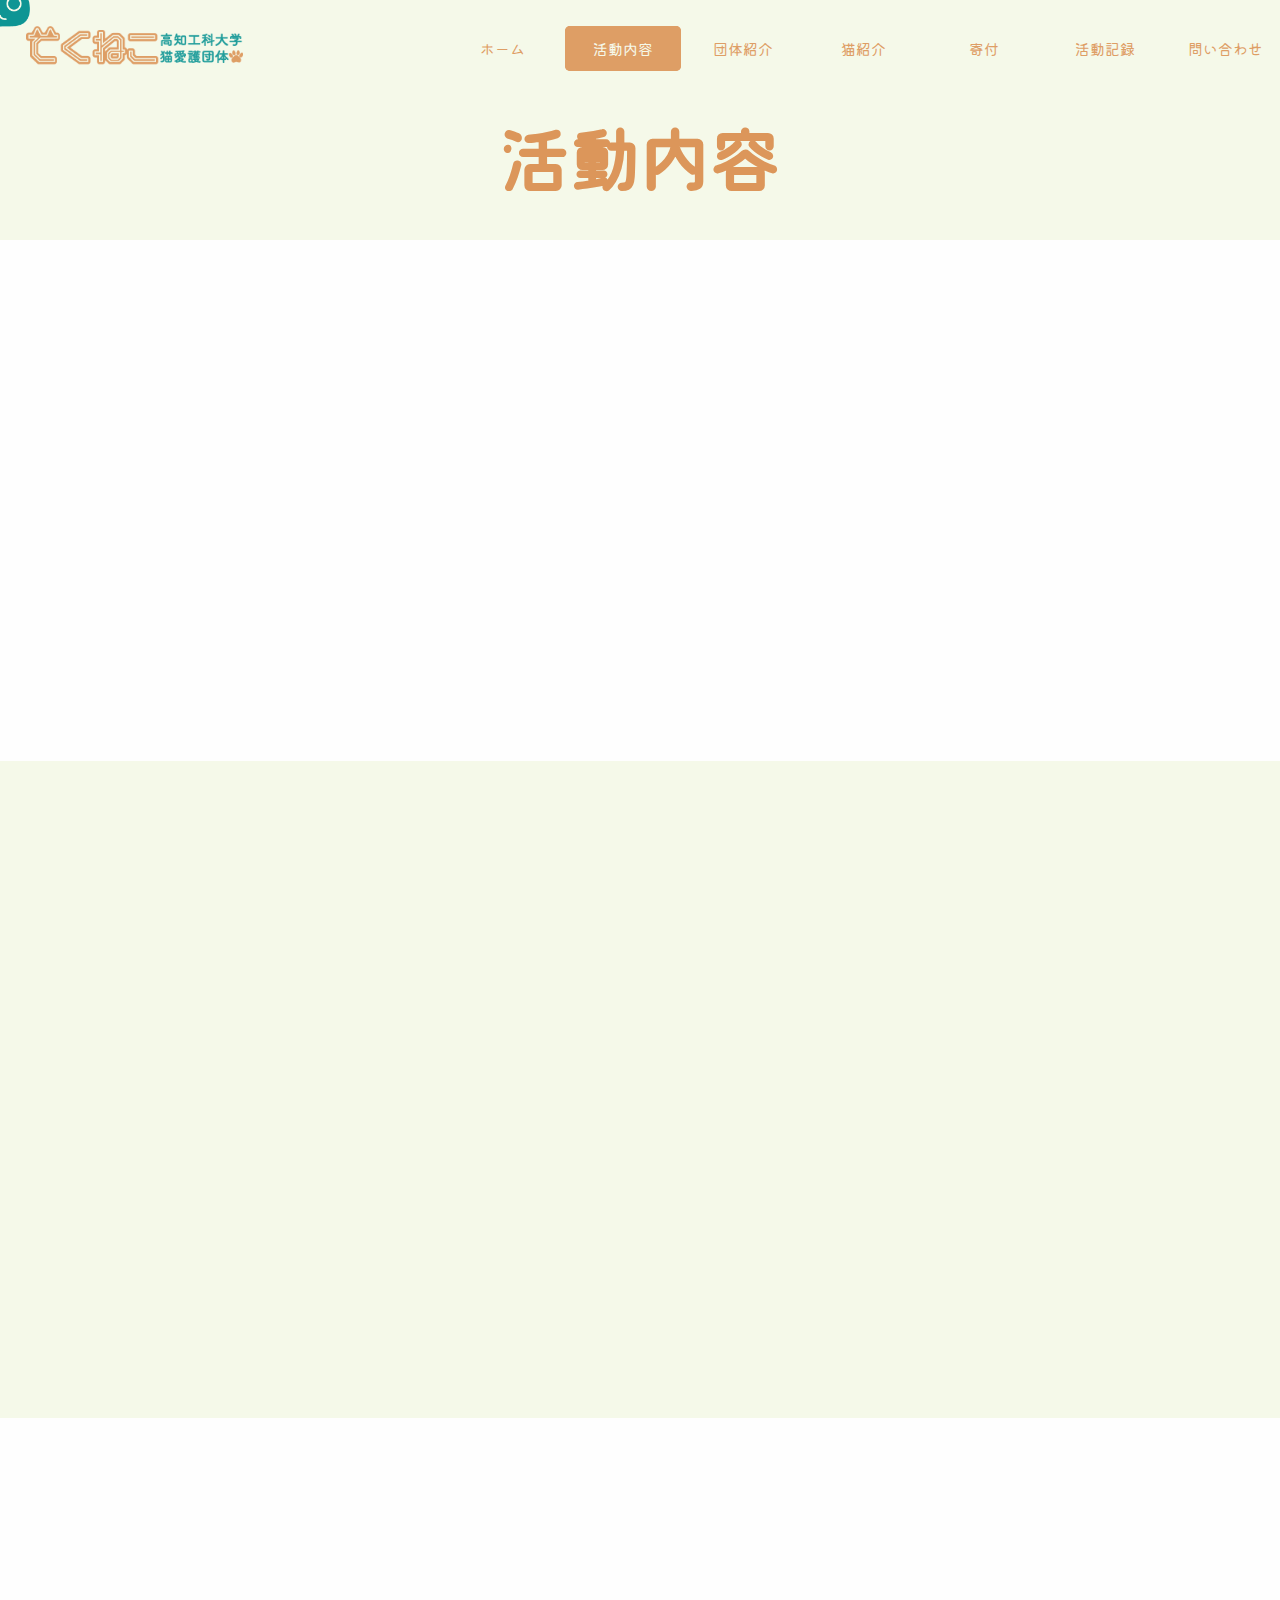
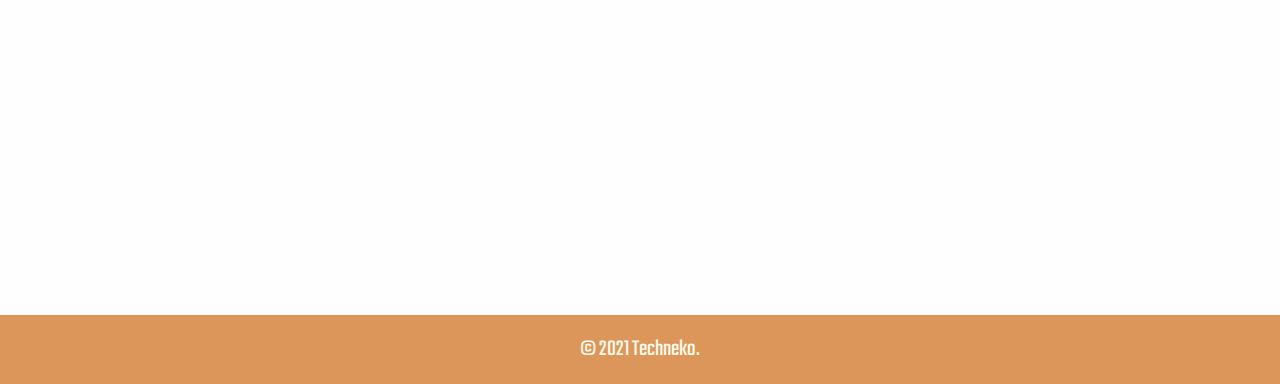
==== activity.html @ 98d7b62d "ver.1" ====
<!DOCTYPE html>
<html lang="ja">

<head>
    <meta charset="UTF-8">
    <link rel="stylesheet" href="style.css">
    <title>活動内容</title>
    <link rel="shortcut icon" href="favicon.ico" type="favicon.ico">
    <link rel="preconnect" href="https://fonts.gstatic.com">
    <link href="https://fonts.googleapis.com/css2?family=Kiwi+Maru:wght@300;400;500&family=Teko:wght@600&display=swap" rel="stylesheet">
    <meta name="viewport" content="width=device-width, initial-scale=1.0, maximum-scale=1.0, minimum-scale=1.0">

</head>

<body>
    <script src="https://code.jquery.com/jquery-3.6.0.min.js"
        integrity="sha256-/xUj+3OJU5yExlq6GSYGSHk7tPXikynS7ogEvDej/m4=" crossorigin="anonymous"></script>
    <script src="techneko.js"></script>
    <main>
        <h1>活動内容</h1>
        <section class="col">
            <div class="text fadeUpTrigger">
                <h2 class="title">パトロール</h1>
                    <p class="fadeUpTrigger">
                        パトロールでは地域猫の体調管理と餌やり、糞尿等の掃除をしています。衛生面と健康面、外観に配慮しながら行なっています。<br>
                        そこから外れた餌やりをしている人には注意・指導をします。
                    </p>
            </div>
            <img src="pato.png" alt="pato" class="pato fadeInTrigger">

        </section>
        <section class="col beige">
            <div class="text fadeUpTrigger">
                <h1 class="title">TNR</h1>
                <p class="fadeUpTrigger">
                    TNRは<strong>Trap(捕まえる)、Newter(去勢・不妊手術をする)、Return(元にいた場所に返す)</strong>の略称で、手術をした猫は元にいた場所で責任を持ってお世話をします。<br>
                    反対意見もありますが、猫が沢山産まれて死んでしまうよりも、無闇に増やさずに今いる猫たちの安全を守ることを選び、それを人間と猫の妥協点と私たちは考えています。しかし、このことについて答えは出ていません。様々な意見を受け入れて、解決法を考え続けています。
                </p>
            </div>
            <img src="TNR.png" alt="TNR" class="tnr fadeInTrigger">
        </section>
        <section class="col">
            <div class="text fadeUpTrigger">
                <h1 class="title">小中学校での講話</h1>
                <p class="kouwa fadeUpTrigger">
                    高知工科大学に近接する片地小学校など地域の学校で、子供達が猫との正しい接し方について考える機会を作るような話をしています。
                    このような活動を通して、未来の高知の猫問題が解決に向かうと考えています。
                </p>
            </div>
            <img src="talk.png" alt="talk" class="talk fadeInTrigger">
        </section>
    </main>
    <nav>
        <div class="titleimage">
            <!-- <img src="logo.png" alt="logo" class="logo"> -->
            <img src="techneko_text2.png" alt="title" class="techneko">

        </div>
        <ul class="p-container">
            <li><a href="index.html"><span>ホーム</span></a></li>
            <li><a href="activity.html" class="current"><span>活動内容</span></a></li>
            <li><a href="group.html"><span>団体紹介</span></a></li>
            <li><a href="cat.html"><span>猫紹介</span></a></li>
            <li><a href="donation.html"><span>寄付</span></a></li>
            <li><a href="https://pando.life/standbycats"><span>活動記録</span></a></li>
            <li><a href="contact.html"><span>問い合わせ</span></a></li>
        </ul>

        <div class="snav">
            <ul class="s-container">
                <li><a href="index.html"><span>ホーム</span></a></li>
                <li><a href="activity.html"><span>活動内容</span></a></li>
                <li><a href="group.html"><span>団体紹介</span></a></li>
                <li><a href="cat.html"><span>猫紹介</span></a></li>
                <li><a href="donation.html"><span>寄付</span></a></li>
                <li><a href="https://pando.life/standbycats"><span>活動記録</span></a></li>
                <li><a href="contact.html"><span>問い合わせ</span></a></li>
                <li class="close"><span>閉じる</span></li>
            </ul>
        </div>
        <div id="hamburger">
            <span></span>
        </div>
    </nav>
    <footer>
        <p>
            © 2021 Techneko.
        </p>
    </footer>
</body>

</html>
---- style.css ----
* {
    margin: 0;
    padding: 0;
}

#stalker {
    pointer-events: none;
    position: fixed;
    top: -26px;
    /*座標調節（カーソル位置と円の中心を合わせる)*/
    left: -30px;
    /*座標調節（カーソル位置と円の中心を合わせる）*/
    width: 60px;
    /*マウスストーカーの直径*/
    height: 53px;
    /*マウスストーカーの直径*/
    background: url(greencat.png);
    background-size: 100%;
    transform: translate(0, 0);
    transition: transform 0.2s, top, 0.5s, left 0.5s, width .5s, height .5s, background-color .5s;
    /*ちょっと遅れてついてくるように*/
    transition-timing-function: ease-out;
    z-index: 999;
}

body {
    background: #F5F9E9;
    margin: 0;
    padding: 0;
    position: relative;
    overflow-x: hidden;
    font-family: 'Kiwi Maru', serif;
}

nav.titleimage {
    float: left;
    overflow: hidden;
}

img {
    width: 100%;
    height: auto;
}

img.logo {
    display: flex;
    width: 20%;
    margin-top: 30px;
    margin-left: 30px;
    max-width: 100px;
}

img.techneko {
    display: flex;
    width: 17vw;
    max-width: 400px;
}

.p-container {
    margin-left: auto;
    margin-right: 20px;
    width: auto;
}

nav {
    position: fixed;
    display: flex;
    top: 0;
    left: 0;
    width: 100%;
    min-height: 5%;
    padding: 20px 10px 10px 20px;
    overflow: hidden;
    background: #F5F9E9;
    opacity: 0.92;
    margin: 0px;
    text-align: center;
}

nav li {
    list-style-type: none;
    display: inline;
    padding: 0 10px;
    flex-wrap: nowrap;
    float: left;
}

.p-container a {
    height: 20px;
    width: 6.6vw;
    position: relative;
    display: table-cell;
    padding: 8px 16px;
    border-radius: 5px;
    color: #DC965A;
    background: #DC965A;
    text-decoration: none;
    font-size: 1.15vw;
    font-weight: medium;
    line-height: 2.0em;
    -webkit-transition: .8s;
    transition: .8s;
}

.p-container a.current {
    color: #F5F9E9;
}

.p-container a span {
    position: relative;
    z-index: 1;
}

.p-container a::before, .p-container a::after {
    content: "";
    position: absolute;
    top: 0;
    display: block;
    width: 51%;
    height: 100%;
    -webkit-transition: .2s;
    transition: .2s;
    background-color: #F5F9E9;
}

.p-container a.current::before, .p-container a.current::after {
    background-color: #DC965A;
    border-radius: 5px;
}

.p-container a::before {
    left: 0;
}

.p-container a::after {
    right: 0;
}

.p-container a:hover::before, .p-container a:hover::after {
    width: 0;
    background: #F5F9E9;
    border-radius: 5px;
}

.p-container a.current:hover::before, .p-container a.current:hover::after {
    background: #F5F9E9;
}

.p-container a:hover {
    color: #F5F9E9;
    border-radius: 5px;
}

main {
    overflow: hidden;
    background: #F5F9E9;
    position: relative;
    margin: 0px;
    color: #493B2A;
    display: flex;
    flex-direction: column;
    min-height: 72vh;
}

main.prepare {
    min-height: 67vh;
    margin: 160px 160px 0px;
    padding-bottom: 0;
}


/*横向き*/

/* @media screen and (orientation:landscape){
    main{
        padding-bottom: 0px;
    }  
  } */

/* その場で */

.fadeUp {
    animation-name: fadeUpAnime;
    animation-duration: 2.5s;
    animation-fill-mode: forwards;
    opacity: 0;
}

@keyframes fadeUpAnime {
    from {
        opacity: 0;
        transform: translateY(100px);
    }
    to {
        opacity: 1;
        transform: translateY(0);
    }
}

.fadeUpTrigger {
    opacity: 0;
}

.fadeRight {
    animation-name: fadeRightAnime;
    animation-duration: 2.5s;
    animation-fill-mode: forwards;
    opacity: 0;
}

@keyframes fadeRightAnime {
    from {
        opacity: 0;
        transform: translateX(100px);
    }
    to {
        opacity: 1;
        transform: translateX(0);
    }
}

.fadeRightTrigger {
    opacity: 0;
}

/* その場で */

.fadeIn {
    animation-name: fadeInAnime;
    animation-duration: 2.5s;
    animation-fill-mode: forwards;
    opacity: 0;
}

@keyframes fadeInAnime {
    from {
        opacity: 0;
    }
    to {
        opacity: 1;
    }
}

.fadeInTrigger {
    opacity: 0;
}

/* ぼかしから出現 */

.blur {
    animation-name: blurAnime;
    animation-duration: 2s;
    animation-fill-mode: forwards;
}

@keyframes blurAnime {
    from {
        filter: blur(10px);
        transform: scale(1.02);
        opacity: 0;
    }
    to {
        filter: blur(0);
        transform: scale(1);
        opacity: 1;
    }
}

/* スクロールをしたら出現する要素にはじめに透過0を指定　*/

.blurTrigger {
    opacity: 0;
}

.col-9 {
    position: relative;
    clear: both;
    margin: 12vmin 130px 0vw;
}

.col-9 h1 {
    display: flex;
    position: absolute;
    width: 35vw;
    height: 6vw;
    color: #FEFEFE;
    font-size: 7vw;
    margin: 15vw auto 6vw 42vw;
    padding: 1.2vw;
}

.col-9 h1 p {
    font-size: 3vw;
    margin-bottom: 1.2vw;
    margin-top: auto;
}

.col-6 {
    background: #FEFEFE;
    height: 38vw;
    text-align: center;
    padding-top: 1vw;
}

.col-6 img {
    width: 18vw;
}

.col-6 h1.title {
    line-height: 1;
    font-family: 'Teko', sans-serif;
    color: #DC965A;
    font-weight: bold;
    margin-bottom: 10px;
    margin-top: 5vw;
}

.col-6 p {
    color: #493B2A;
    font-size: 2vw;
    width: 50vw;
    overflow-wrap: break-word;
    margin: 25px auto 5.5vw;
}

.col-5 {
    margin: 3vw 0px 0px;
    background: #F5F9E9;
    min-height: 50vw;
    text-align: center;
}

.col-5 .title {
    display: inline-block;
    top: -26px;
    left: 10px;
    padding: 0 9px;
    line-height: 1;
    font-size: 4vw;
    color: #DC965A;
    font-weight: bold;
}

.col-5 p {
    margin: auto;
    color: #493B2A;
    font-size: 2vw;
    margin-bottom: 5px;
}

.info {
    display: flex;
    margin: 0px 16vw;
}

dl {
    overflow: auto;
    width: 47%;
    height: 47vh;
    margin: 50px 0px;
    margin-right: 1vw;
    padding: 10px 0px 10px 20px;
    background-color: #FEFEFE;
    border-radius: 10px;
    font-size: 1.3vw;
}

dd a {
    color: #0E9594;
}

.col-3 {
    margin-top: 20px;
    display: flex;
}

.sidebar {
    margin-top: 50px;
    margin-left: 1vw;
    width: 48.5%;
    background: #F5F9E9;
    color: #493B2A;
}

.sns {
    width: 6%;
    height: 6%;
    margin-left: 10px;
    margin-right: 10px;
}

.sns_tag {
    display: inline-block;
    margin-top: 1vh;
    margin-bottom: 8vh;
}

.sns_tag p {
    font-size: 18px;
}

body{
    min-height: 100vh; /* ←コンテンツの高さの最小値＝ブラウザの高さに指定 */
    position: relative;/* ←相対位置 */
    padding-bottom: 5vh; /* ←フッターの高さを指定 */
    box-sizing: border-box;
}

footer {
    position: absolute;/* ←絶対位置 */
    bottom: 0;
    background-color: #DC965A;
    width: 100%;
    padding: 1vh 0;
}

footer p {
    font-family: 'Teko', sans-serif;
    color: #F5F9E9;
    text-align: center;
    padding: 1vh;
    font-size: 1.8vw;
}

h1 {
    text-align: center;
    width: 35vw;
    line-height: 1;
    font-size: 5.5vw;
    color: #DC965A;
    font-weight: bold;
    margin: 120px auto 50px;
}

.col {
    display: flex;
    justify-content: center;
    margin: 0;
    padding: 100px 150px 90px;
    background: #FEFEFE;
    text-align: left;
}

.col text {
    display: inline-block;
}

.col img.pato {
    width: 11vw;
    height: 16vw;
    margin-top: 50px;
    margin-right: 60px;
    margin-left: 50px;
}

.col img.tnr {
    width: 16vw;
    height: 20vw;
    margin: 80px 20px 0px;
}

.col img.talk {
    width: 18vw;
    height: 15vw;
    margin: 40px 20px 0px 30px;
}

.col .title {
    margin-top: 30px;
    margin-bottom: 5px;
    margin-left: 0px;
    width: 40vw;
    line-height: 1;
    font-size: 5vw;
    color: #DC965A;
    font-weight: bold;
    text-align: left;
}

.col p {
    padding-top: 30px;
    padding-bottom: 100px;
    color: #493B2A;
    font-size: 1.8vw;
    width: 60vw;
    overflow-wrap: break-word;
}

.group {
    justify-content: center;
    min-height: 380px;
    text-align: left;
}

.group img {
    display: block;
    width: 50%;
    margin-left: auto;
    margin-right: auto;
    border-radius: 8px;
}

.group p {
    display: block;
    width: 800px;
    padding-top: 30px;
    padding-bottom: 100px;
    margin-left: auto;
    margin-right: auto;
    color: #493B2A;
    font-size: 24px;
    overflow-wrap: break-word;
}

.group table {
    display: block;
    margin: 5vw auto;
    width: 63%;
    font-size: 2vw;
    border-collapse: collapse;
}

.group table tr {
    border-bottom: solid 3px #F5F9E9;
}

.group table tr:last-child {
    border-bottom: none;
}

.group table th {
    position: relative;
    text-align: center;
    width: 30%;
    background-color: #DC965A;
    color: #FEFEFE;
    text-align: center;
    padding: 10px 0;
    border-radius: 4px;
}

.group table th:after {
    display: block;
    content: "";
    width: 0px;
    height: 0px;
    position: absolute;
    top: calc(50% - 10px);
    right: -10px;
    border-left: 10px solid #DC965A;
    border-top: 10px solid transparent;
    border-bottom: 10px solid transparent;
}

.group table td {
    text-align: left;
    width: 70%;
    text-align: center;
    background-color: #FEFEFE;
    padding: 10px 20px;
    border-radius: 8px;
}

.group a {
    font-weight: bold;
}

.group a:link {
    color: #0E9594;
    text-decoration: underline;
}

.group a:visited {
    color: #0E9594;
    text-decoration: underline;
}

.group a:active {
    color: #DC965A;
}

.beige {
    background: #F5F9E9;
}

.screen {
    display: flex;
    flex-wrap: wrap;
    margin: 0px 16% 30px;
    text-align: center;
}

.screen .card {
    display: block;
    padding: 20px;
    margin-top: 4vw;
    width: 26%;
    height: 23vw;
    background-color: #FEFEFE;
    border-style: solid;
    border-width: 2px;
    border-color: #DC965A;
    border-radius: 8px;
    box-shadow: 4px 5px #C5C9B9;
}

.screen .card:not(:nth-child(3n+3)) {
    margin-right: 2.6%;
}

.screen .card:nth-child(3n+3) {
    margin-right: 2.6%;
}

.screen .card img {
    width: 68%;
    margin: 8% auto;
}

.screen .card img.side {
    width: 93%;
    margin: 15% 5%;
}

.screen .card h2 {
    width: 80%;
    margin: 10px auto 0px;
    font-size: 2.3vw;
    color: #493B2A;
    line-height: 1em;
}

.screen .card h3 {
    margin: 0px auto 20px;
    font-size: 20px;
    color: #493B2A;
}

.screen .card h3.female {
    color: #DC965A;
}

.screen .card h3.male {
    color: #0E9594
}

.donation {
    display: flex;
    margin: 0 auto 6.1vw;
    font-size: 1.6vw;
    color: #493B2A;
    text-align: center;
    width: 66vw;
}

.donation a:link {
    color: #0E9594;
    text-decoration: underline;
}

.donation a:visited {
    color: #0E9594;
    text-decoration: underline;
}

.donation a:active {
    color: #DC965A;
}

form {
    width: 45vw;
    margin: 0 auto;
}

form label {
    display: flex;
    width: auto;
    font-size: 2.5vw;
    padding: 0px 10px 10px;
}

form input {
    display: flex;
    font-size: 1.8vw;
    width: 45vw;
    margin: 0 auto;
}

form textarea {
    display: flex;
    font-size: 1.8vw;
    width: 45vw;
    margin: 0 auto;
    height: 12vw;
}

form button {
    display: flex;
    line-height: 3vw;
    margin: 5px auto 20px;
    background-color: #DC965A;
    color: #F5F9E9;
    font-size: 1.8vw;
    font-family: 'Kiwi Maru', serif;
    text-align: center;
    padding: 0 20px;
    border-color: #DC965A;
    border-bottom: 5px solid #CC864A;
    border-radius: 3px;
}

form button:hover {
    margin: 8px auto 20px;
    color: #F5F9E9;
    background: #DC965A;
    border-bottom: 2px solid #CC864A;
    border-radius: 3px;
}

p.contact {
    display: flex;
    text-align: center;
    width: 31vw;
    margin: 10px auto 30px;
    font-size: 1.5vw;
}

p.thanks {
    display: flex;
    text-align: center;
    width: 50vw;
    margin: 10px auto 30px;
    font-size: 1.8vw;
}

a.thanks {
    display: flex;
    text-align: center;
    width: 10vw;
    margin: 10px auto 30px;
}

a.thanks:link {
    color: #0E9594;
    text-decoration: underline;
}

a.thanks:visited {
    color: #0E9594;
    text-decoration: underline;
}

a.thanks:active {
    color: #DC965A;
}

.s-container {
    display: none;
}

@media screen and (max-width: 1360px) {
    nav {
        padding: 2vw;
    }
    nav li {
        padding: 0 2px;
    }
    nav a {
        width: 6.4vw;
    }
    .screen {
        margin: 0px 5vw 10vw 13vw;
    }
    .screen .card {
        padding: 5px;
        height: 32vw;
    }
    /* .screen .card:nth-child(3n+3){
        margin-right: 2.6%;
    } */

    dl {
        height: 24vh;
    }
}
@media screen and (max-width: 1000px) {
    dl {
        height: 32vh;
    }
}

@media screen and (max-width: 540px) {
    #stalker{
        display: none;
    }
    img.techneko{
        width: 35vw;
    }
    nav {
        height: 8vw;
        padding: 3vw 2vw 0;
    }
    nav .p-container {
        display: none;
    }
    #humberger {
        position: relative;
        display: block;
        width: 30px;
        height: 25px;
        margin: 0 0 0 auto;
    }
    #hamburger span {
        position: absolute;
        top: 6.4vw;
        right: 6vw;
        display: block;
        width: 5%;
        height: 2px;
        background-color: #DC965A;
        transform: translateY(-50%);
    }
    #hamburger::before {
        content: '';
        display: block;
        position: absolute;
        top: 4.4vw;
        right: 6vw;
        width: 5%;
        height: 2px;
        background-color: #DC965A;
    }
    #hamburger::after {
        content: '';
        display: block;
        position: absolute;
        top: 7.7vw;
        right: 6vw;
        width: 5%;
        height: 2px;
        background-color: #DC965A;
    }
    .snav {
        z-index: 1;
        position: fixed;
        top: 0;
        left: 0;
        width: 100%;
        height: 100vh;
        display: block;
        background: rgba(14, 149, 148, .8);
        transition: all .2s ease-in-out;
        opacity: 0;
        transform: translateY(-100%);
    }
    ul.s-container {
        padding: 0;
        display: flex;
        flex-direction: column;
        justify-content: center;
        align-items: center;
        height: 100%;
    }
    .s-container li {
        margin: 20px;
        padding: 0 auto;
        
    }
    .s-container li span {
        font-size: 15px;
        color: #F5F9E9;
        width: auto;
    }
    .s-container li a, .s-container li span {
        padding: 20px 0;
        text-decoration:none;
    }
    /*基準となるli要素*/
    .s-container .close {
        position: relative;
        padding-left: 20px;
    }
    /*バツ印線1*/
    .s-container .close::before {
        content: '';
        position: absolute;
        top: 50%;
        left: 0;
        display: block;
        width: 16px;
        height: 1px;
        background: #F5F9E9;
        transform: rotate( 45deg);
    }
    /*バツ印線2*/
    .s-container .close::after {
        content: '';
        position: absolute;
        top: 50%;
        left: 0;
        display: block;
        width: 16px;
        height: 1px;
        background: #F5F9E9;
        transform: rotate( -45deg);
    }
    .toggle {
        transform: translateY( 0 );
        opacity: 1;
     }

    .col-9 {
        position: relative;
        clear: both;
        margin: 13vmin 0px 0px;
    }
    .col-9 h1 {
        width: 35vw;
        height: 6vw;
        font-size: 8vw;
        margin: 25vw auto 6vw 52vw;
    }
    .col-6 {
        height: 58vw;
        padding-top: 1vw;
    }
    .col-6 img {
        width: 30vw;
    }
    .col-6 h1.title {
        line-height: 1;
        margin-top: 5vw;
    }
    .col-6 p {
        width: 70vw;
        margin: 5vw auto 5.5vw;
    }
    .info {
        display: block;
        margin: 0px 3px;
    }
    dl{
        height: 30vw;
        width: auto;
        margin: 10px 0px;
    }
    .sidebar{
        margin-top: 10px;
        height: 90vw;
        width: auto;
    }   
    .sns_tag {
        margin: 80px 0;
    }
    
    .sns_tag p {
        font-size: 18px;
    }

    h1 {
        margin: 55px auto 20px;
        font-size: 8vw;
    }
    .col {
        padding: 10px 20px 25px 20px;
        background: #FEFEFE;
        text-align: left;
        display: block;
    }
    .col text {
        display: inline-block;
    } 
    .col img{
        display: flex;
    }
    .col img.pato {
        width: 16vw;
        height: 24vw;
        margin: 10px auto;
    }
    .col img.tnr {
        width: 22vw;
        height: 28vw;
        margin: 10px auto;
    }
    .col img.talk {
        width: 22vw;
        height: 18vw;
        margin: 10px auto 30px;
    }
    .col .title {
        width: 80vw;
        font-size: 8vw;
    }
    .col p {
        padding: 18px;
        font-size: 4vw;
        width: 80vw;
    }
    .beige {
        background: #F5F9E9;
    }

    .group img {
        width: 90%;
    }
    .group table {
        width: 90%;
    }

    main.prepare {
        margin: 35px 10px;
    }
    main.prepare h1{
        width: 100%;
    }

    .screen {
        margin: 0;
        padding: 0 5vw 15vw 8vw;
    }
    .screen .card {
        padding: 5px;
        height: 32vw;
    }
}
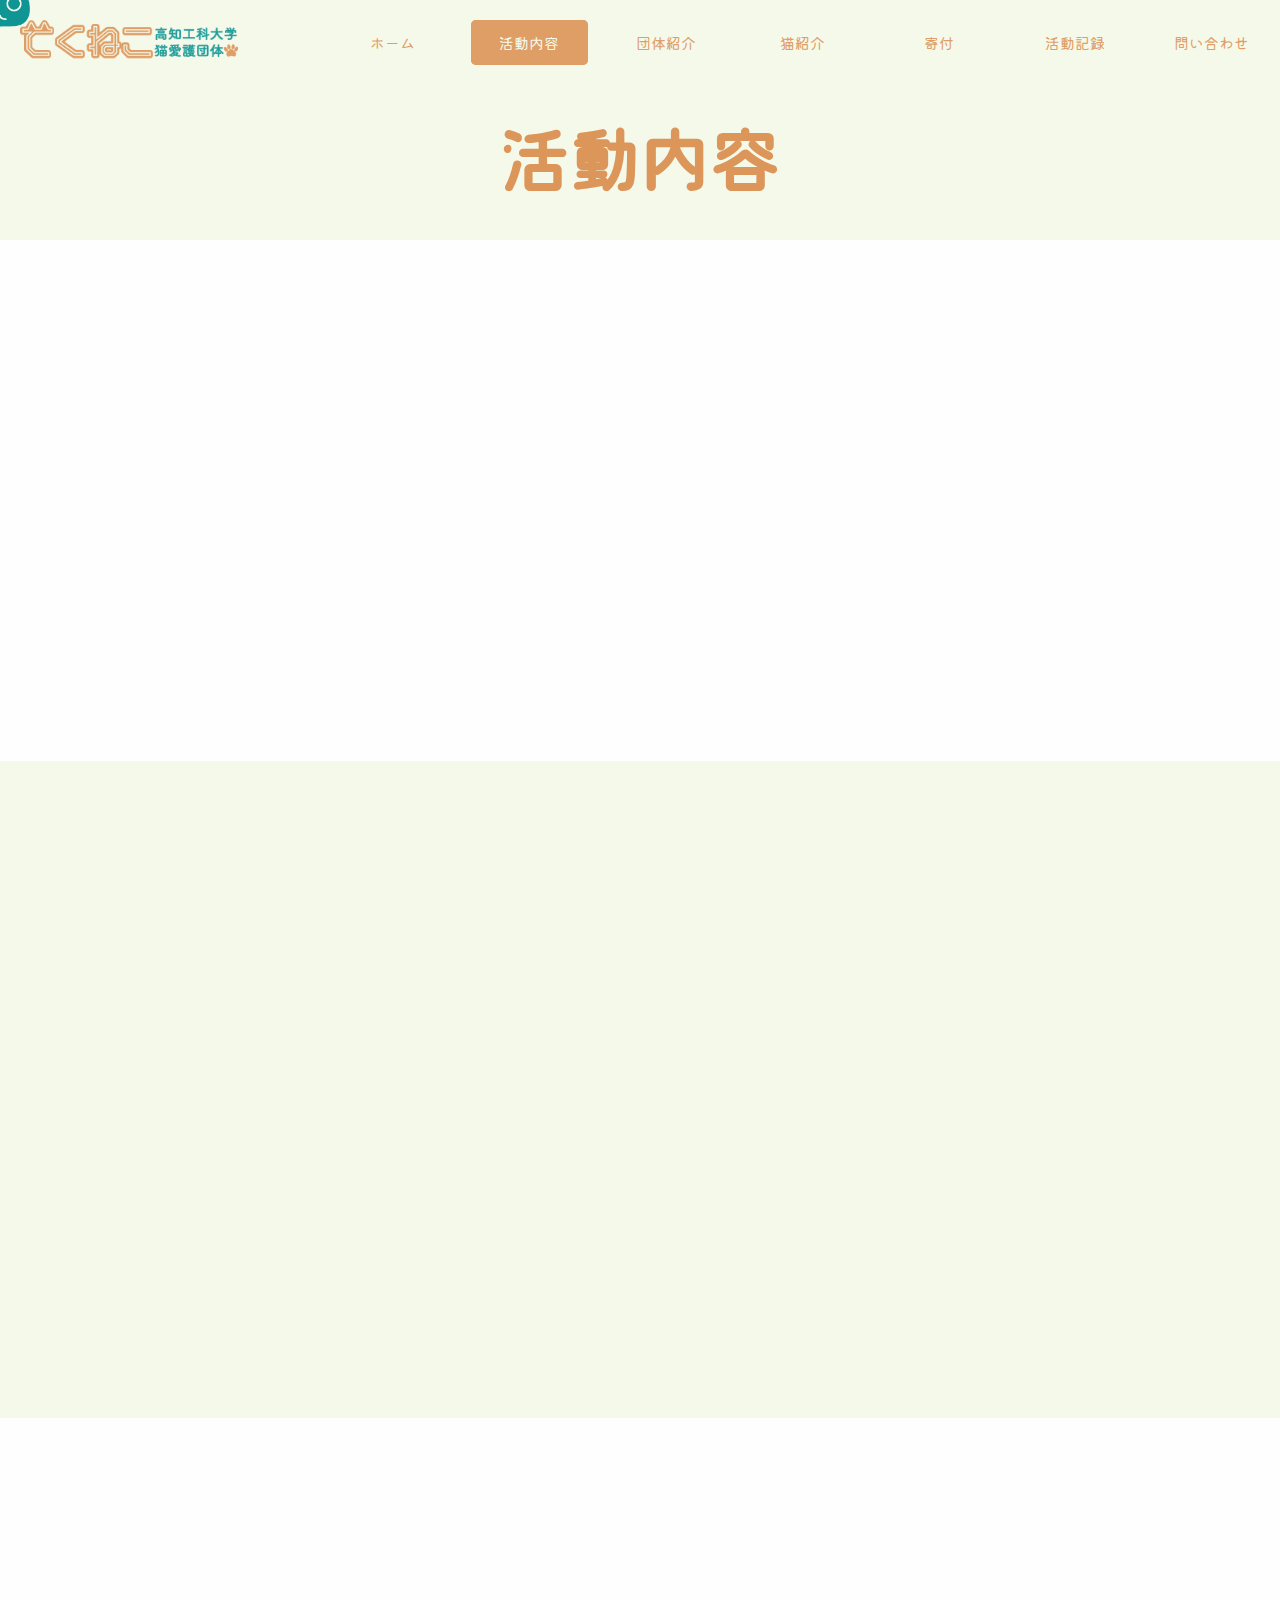
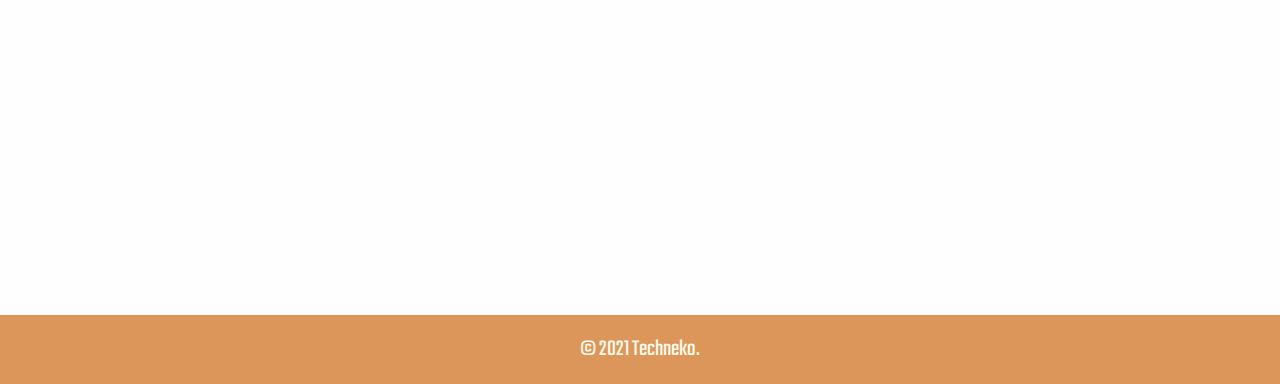
==== commit 0b4f4f1d: "軽微な修正" ====
--- a/activity.html
+++ b/activity.html
@@ -52,9 +52,10 @@
     </main>
     <nav>
         <div class="titleimage">
+            <a href="index.html">
             <!-- <img src="logo.png" alt="logo" class="logo"> -->
             <img src="techneko_text2.png" alt="title" class="techneko">
-
+            </a>
         </div>
         <ul class="p-container">
             <li><a href="index.html"><span>ホーム</span></a></li>
--- a/style.css
+++ b/style.css
@@ -23,6 +23,8 @@
     z-index: 999;
 }
 
+
+
 body {
     background: #F5F9E9;
     margin: 0;
@@ -356,7 +358,7 @@
 dl {
     overflow: auto;
     width: 47%;
-    height: 47vh;
+    height: 44.5vh;
     margin: 50px 0px;
     margin-right: 1vw;
     padding: 10px 0px 10px 20px;
@@ -586,7 +588,7 @@
 .screen {
     display: flex;
     flex-wrap: wrap;
-    margin: 0px 16% 30px;
+    margin: 0px 16% 15vh;
     text-align: center;
 }
 
@@ -721,7 +723,7 @@
     display: flex;
     text-align: center;
     width: 31vw;
-    margin: 10px auto 30px;
+    margin: 10px auto 40px;
     font-size: 1.5vw;
 }
 
@@ -758,7 +760,7 @@
     display: none;
 }
 
-@media screen and (max-width: 1360px) {
+@media screen and (max-width: 1025px){
     nav {
         padding: 2vw;
     }
@@ -789,7 +791,7 @@
     }
 }
 
-@media screen and (max-width: 540px) {
+@media screen and (max-width: 750px) {
     #stalker{
         display: none;
     }
@@ -812,8 +814,8 @@
     }
     #hamburger span {
         position: absolute;
-        top: 6.4vw;
-        right: 6vw;
+        top: 6.3vw;
+        right: 6.5vw;
         display: block;
         width: 5%;
         height: 2px;
@@ -825,7 +827,7 @@
         display: block;
         position: absolute;
         top: 4.4vw;
-        right: 6vw;
+        right: 6.5vw;
         width: 5%;
         height: 2px;
         background-color: #DC965A;
@@ -835,7 +837,7 @@
         display: block;
         position: absolute;
         top: 7.7vw;
-        right: 6vw;
+        right: 6.5vw;
         width: 5%;
         height: 2px;
         background-color: #DC965A;
@@ -934,6 +936,10 @@
     .col-6 p {
         width: 70vw;
         margin: 5vw auto 5.5vw;
+        font-size: 3vw;
+    }
+    .col-5 .title{
+        font-size: 5vw;
     }
     .info {
         display: block;
@@ -943,6 +949,7 @@
         height: 30vw;
         width: auto;
         margin: 10px 0px;
+        font-size: 3vw;
     }
     .sidebar{
         margin-top: 10px;
@@ -1005,14 +1012,18 @@
         width: 90%;
     }
     .group table {
-        width: 90%;
+        width: 70%;
+        margin: 20px auto;
     }
 
     main.prepare {
-        margin: 35px 10px;
+        margin: 35px 5px;
     }
     main.prepare h1{
         width: 100%;
+    }
+    main.prepare p{
+        font-size: 4vw;
     }
 
     .screen {
@@ -1023,4 +1034,42 @@
         padding: 5px;
         height: 32vw;
     }
+
+    form {
+        width: 80vw;
+        margin: 0 auto;
+    }
+    form label{
+        font-size: 4vw;
+    }
+    form input{
+        font-size: 2.5vw;
+    }
+    form textarea{
+        font-size: 2.5vw;
+        height: 20vh;
+    }
+    form button {
+        line-height: 3vw;
+        margin: 5px auto 20px;
+        font-size: 3vw;
+        padding: 10px 20px;
+    }
+
+    p.contact {
+        font-size: 2.5vw;
+        width: 65%;
+    }
+
+    p.thanks{
+        width: 75%;
+    }
+    a.thanks{
+        margin: 20px auto;
+        width: 40%;
+    }
+
+    footer p{
+        font-size: 4vw;
+    }
 }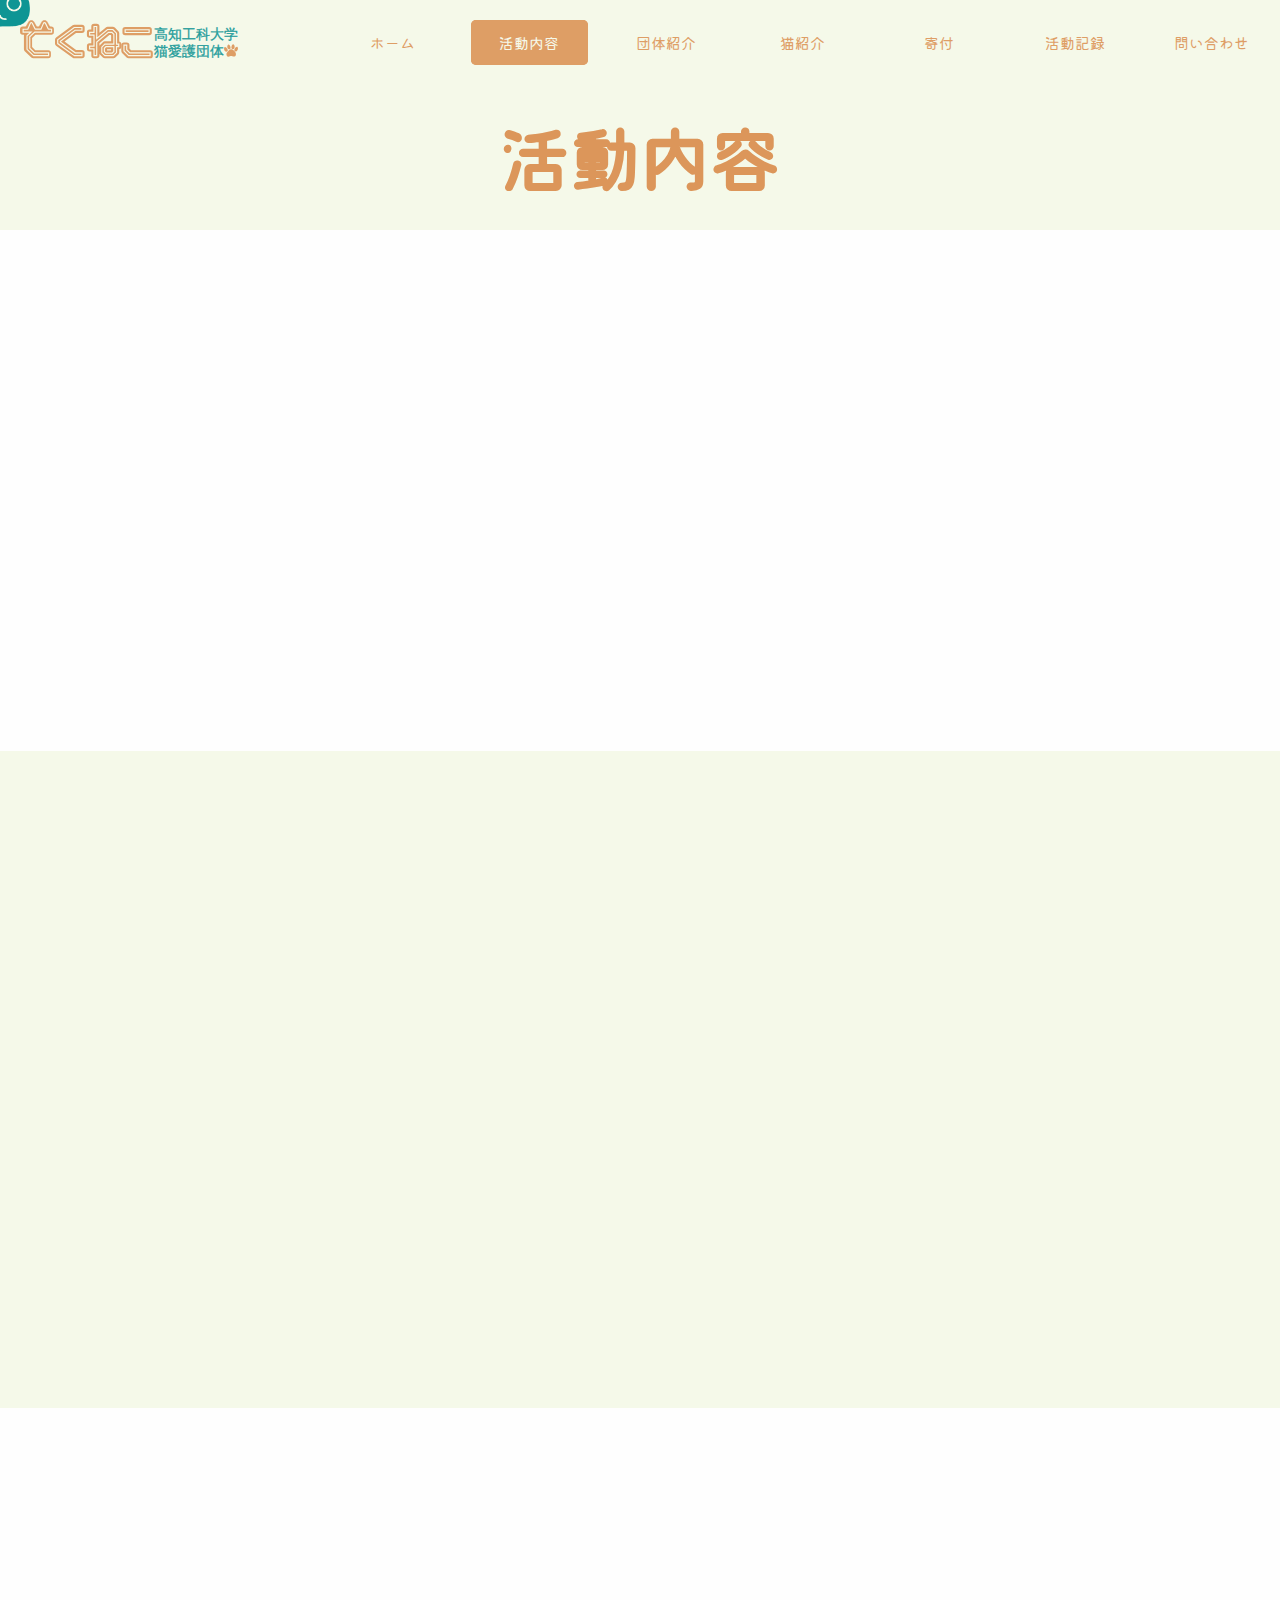
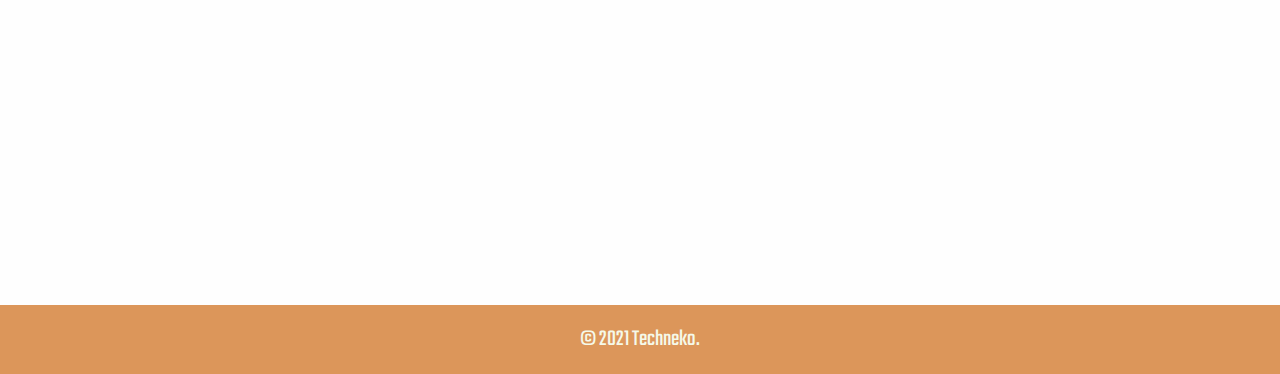
==== commit 7e7b0cdd: "svg" ====
--- a/activity.html
+++ b/activity.html
@@ -3,13 +3,22 @@
 
 <head>
     <meta charset="UTF-8">
+    <meta http-equiv="X-UA-Compatible" content="IE=edge" />
     <link rel="stylesheet" href="style.css">
-    <title>活動内容</title>
+    <title>活動内容 - てくねこ</title>
     <link rel="shortcut icon" href="favicon.ico" type="favicon.ico">
     <link rel="preconnect" href="https://fonts.gstatic.com">
     <link href="https://fonts.googleapis.com/css2?family=Kiwi+Maru:wght@300;400;500&family=Teko:wght@600&display=swap" rel="stylesheet">
     <meta name="viewport" content="width=device-width, initial-scale=1.0, maximum-scale=1.0, minimum-scale=1.0">
+    <meta name="description" content="パトロールやTNRなど、「てくねこ」の主な活動内容の紹介です。" />
 
+    <meta property="og:url" content="https://techneko-kut.com/activity.html" />
+    <meta property="og:title" content="活動内容 - てくねこ" />
+    <meta property="og:description" content="パトロールやTNRなど、「てくねこ」の主な活動内容の紹介です。" />
+    <meta property="og:type" content="website" />
+    <meta property="og:site_name" content="てくねこ | 高知工科大学猫サークル" />
+    <meta property="og:image" content="http://techneko-kut.com/ogplogo.png" />
+    <meta property="og:locale" content="ja_JP" />
 </head>
 
 <body>
@@ -20,7 +29,7 @@
         <h1>活動内容</h1>
         <section class="col">
             <div class="text fadeUpTrigger">
-                <h2 class="title">パトロール</h1>
+                <h2 class="title">パトロール</h2>
                     <p class="fadeUpTrigger">
                         パトロールでは地域猫の体調管理と餌やり、糞尿等の掃除をしています。衛生面と健康面、外観に配慮しながら行なっています。<br>
                         そこから外れた餌やりをしている人には注意・指導をします。
@@ -31,7 +40,7 @@
         </section>
         <section class="col beige">
             <div class="text fadeUpTrigger">
-                <h1 class="title">TNR</h1>
+                <h2 class="title">TNR</h2>
                 <p class="fadeUpTrigger">
                     TNRは<strong>Trap(捕まえる)、Newter(去勢・不妊手術をする)、Return(元にいた場所に返す)</strong>の略称で、手術をした猫は元にいた場所で責任を持ってお世話をします。<br>
                     反対意見もありますが、猫が沢山産まれて死んでしまうよりも、無闇に増やさずに今いる猫たちの安全を守ることを選び、それを人間と猫の妥協点と私たちは考えています。しかし、このことについて答えは出ていません。様々な意見を受け入れて、解決法を考え続けています。
@@ -41,7 +50,7 @@
         </section>
         <section class="col">
             <div class="text fadeUpTrigger">
-                <h1 class="title">小中学校での講話</h1>
+                <h2 class="title">小中学校での講話</h2>
                 <p class="kouwa fadeUpTrigger">
                     高知工科大学に近接する片地小学校など地域の学校で、子供達が猫との正しい接し方について考える機会を作るような話をしています。
                     このような活動を通して、未来の高知の猫問題が解決に向かうと考えています。
@@ -54,7 +63,7 @@
         <div class="titleimage">
             <a href="index.html">
             <!-- <img src="logo.png" alt="logo" class="logo"> -->
-            <img src="techneko_text2.png" alt="title" class="techneko">
+            <img src="techneko_text2.svg" alt="title" class="techneko">
             </a>
         </div>
         <ul class="p-container">
--- a/style.css
+++ b/style.css
@@ -313,8 +313,15 @@
     font-family: 'Teko', sans-serif;
     color: #DC965A;
     font-weight: bold;
-    margin-bottom: 10px;
     margin-top: 5vw;
+    margin-bottom: 0;
+    font-size: 6vw;
+}
+
+.col-6 h2{
+    color: #493B2A;
+    font-size: 2.5vw;
+    margin-top: 0;
 }
 
 .col-6 p {
@@ -328,7 +335,7 @@
 .col-5 {
     margin: 3vw 0px 0px;
     background: #F5F9E9;
-    min-height: 50vw;
+    min-height: 45vh;
     text-align: center;
 }
 
@@ -366,6 +373,9 @@
     border-radius: 10px;
     font-size: 1.3vw;
 }
+dt{
+    margin-right: 2vw;
+}
 
 dd a {
     color: #0E9594;
@@ -414,6 +424,7 @@
     background-color: #DC965A;
     width: 100%;
     padding: 1vh 0;
+    z-index: 1;
 }
 
 footer p {
@@ -431,7 +442,7 @@
     font-size: 5.5vw;
     color: #DC965A;
     font-weight: bold;
-    margin: 120px auto 50px;
+    margin: 120px auto 40px;
 }
 
 .col {
@@ -585,49 +596,63 @@
     background: #F5F9E9;
 }
 
+p.c{
+    text-align: center;
+    font-size: 1.2em;
+    margin-bottom: 5vh;
+}
+
+h2.neko {
+    display: flex;
+    font-size: 3.2vw;
+    color: #0E9594;
+    margin: 20px auto 10px;
+    text-align: center;
+}
+
 .screen {
     display: flex;
     flex-wrap: wrap;
-    margin: 0px 16% 15vh;
+    margin: 0px 9% 7vh 11%;
     text-align: center;
 }
 
 .screen .card {
     display: block;
     padding: 20px;
-    margin-top: 4vw;
-    width: 26%;
-    height: 23vw;
+    margin-top: 4vh;
+    width: 44vh;
+    height: 44vh;
     background-color: #FEFEFE;
-    border-style: solid;
-    border-width: 2px;
+    border-style: dashed;
+    border-width: 3px;
     border-color: #DC965A;
-    border-radius: 8px;
-    box-shadow: 4px 5px #C5C9B9;
+    border-radius: 200px;
+    /* box-shadow: 4px 5px #C5C9B9; */
 }
 
 .screen .card:not(:nth-child(3n+3)) {
-    margin-right: 2.6%;
+    margin-right: 2.3%;
 }
 
 .screen .card:nth-child(3n+3) {
-    margin-right: 2.6%;
+    margin-right: 2.3%;
 }
 
 .screen .card img {
-    width: 68%;
-    margin: 8% auto;
+    width: 55%;
+    margin: 1vh auto 2vh;
 }
 
 .screen .card img.side {
-    width: 93%;
-    margin: 15% 5%;
+    width: 82%;
+    margin: 2vh 5% 3vh;
 }
 
 .screen .card h2 {
     width: 80%;
-    margin: 10px auto 0px;
-    font-size: 2.3vw;
+    margin: 7% auto 0px;
+    font-size: 2.5vw;
     color: #493B2A;
     line-height: 1em;
 }
@@ -646,13 +671,50 @@
     color: #0E9594
 }
 
+.overlay{
+    display: none;
+    width: 100%;
+    height: 100%;
+    position: fixed;
+    overflow: scroll;
+    top: 0;
+    left: 0;
+    z-index: 100;
+    background-color: rgba(14, 149, 148, .8);
+}
+
+.overlay img{
+    float: left;
+    width: 40vw;
+    margin: 20vh 3vw 20vh 10vw;
+}
+
+.overlay h3{
+    font-size: 6vw;
+    color: #FEFEFE;
+    margin: 16vh 0 5vh;
+}
+
+.overlay p{
+    font-size: 2vw;
+    margin-left: 50%;
+    height: 29vh;
+    width: 43vw;
+    color: #FEFEFE;
+}
+
+.overlay h4{
+    color: #FEFEFE;
+    font-size: 2vw;
+}
+
 .donation {
     display: flex;
     margin: 0 auto 6.1vw;
     font-size: 1.6vw;
     color: #493B2A;
     text-align: center;
-    width: 66vw;
+    width: 48vw;
 }
 
 .donation a:link {
@@ -770,16 +832,54 @@
     nav a {
         width: 6.4vw;
     }
-    .screen {
-        margin: 0px 5vw 10vw 13vw;
-    }
-    .screen .card {
-        padding: 5px;
-        height: 32vw;
-    }
+
     /* .screen .card:nth-child(3n+3){
         margin-right: 2.6%;
     } */
+
+    .screen {
+        margin: 0;
+        padding: 0 10vw 6vh 12vw;
+    }
+    
+    .screen .card {
+        height: 35vw;
+        width: 35vw;
+        margin-top: 2.3%;
+        padding: 5px;
+    }
+
+    p.c{
+        font-size: 2vw;
+        margin-bottom: 2vh;
+    }
+
+    .overlay img{
+        float: none;
+        width: 80%;
+        margin: 15vh 10vw 0;
+        border-radius: 2px;
+    }
+    
+    .overlay h3{
+        font-size: 6vw;
+        color: #FEFEFE;
+        margin: 3vh 10vw 0;
+    }
+    
+    .overlay p{
+        font-size: 3vw;
+        margin-left: 10vw;
+        height: 20vh;
+        width: 80%;
+        color: #FEFEFE;
+    }
+
+    .overlay h4{
+        font-size: 3vw;
+        display: inline-block;
+        margin-left: 10vw;
+    }
 
     dl {
         height: 24vh;
@@ -843,8 +943,8 @@
         background-color: #DC965A;
     }
     .snav {
-        z-index: 1;
         position: fixed;
+        z-index: 10;
         top: 0;
         left: 0;
         width: 100%;
@@ -920,7 +1020,7 @@
         width: 35vw;
         height: 6vw;
         font-size: 8vw;
-        margin: 25vw auto 6vw 52vw;
+        margin: 11vh auto auto 52vw;
     }
     .col-6 {
         height: 58vw;
@@ -952,12 +1052,12 @@
         font-size: 3vw;
     }
     .sidebar{
-        margin-top: 10px;
-        height: 90vw;
-        width: auto;
+        margin: 10px auto 0;
+        height: 400px;
+        width: 95vw;
     }   
     .sns_tag {
-        margin: 80px 0;
+        margin: 5vh 0;
     }
     
     .sns_tag p {
@@ -1001,7 +1101,7 @@
     }
     .col p {
         padding: 18px;
-        font-size: 4vw;
+        font-size: 3vw;
         width: 80vw;
     }
     .beige {
@@ -1014,6 +1114,7 @@
     .group table {
         width: 70%;
         margin: 20px auto;
+        font-size: 3vw;
     }
 
     main.prepare {
@@ -1025,15 +1126,26 @@
     main.prepare p{
         font-size: 4vw;
     }
+    .donation {
+        width: 66vw;
+    }
+
+    h2.neko {
+        font-size: 4vw;
+    }
 
     .screen {
         margin: 0;
-        padding: 0 5vw 15vw 8vw;
-    }
+        padding: 0 10vw 6vh 12vw;
+    }
+    
     .screen .card {
         padding: 5px;
         height: 32vw;
-    }
+        width: 32vw;
+        margin-top: 2.3%;
+    }
+
 
     form {
         width: 80vw;
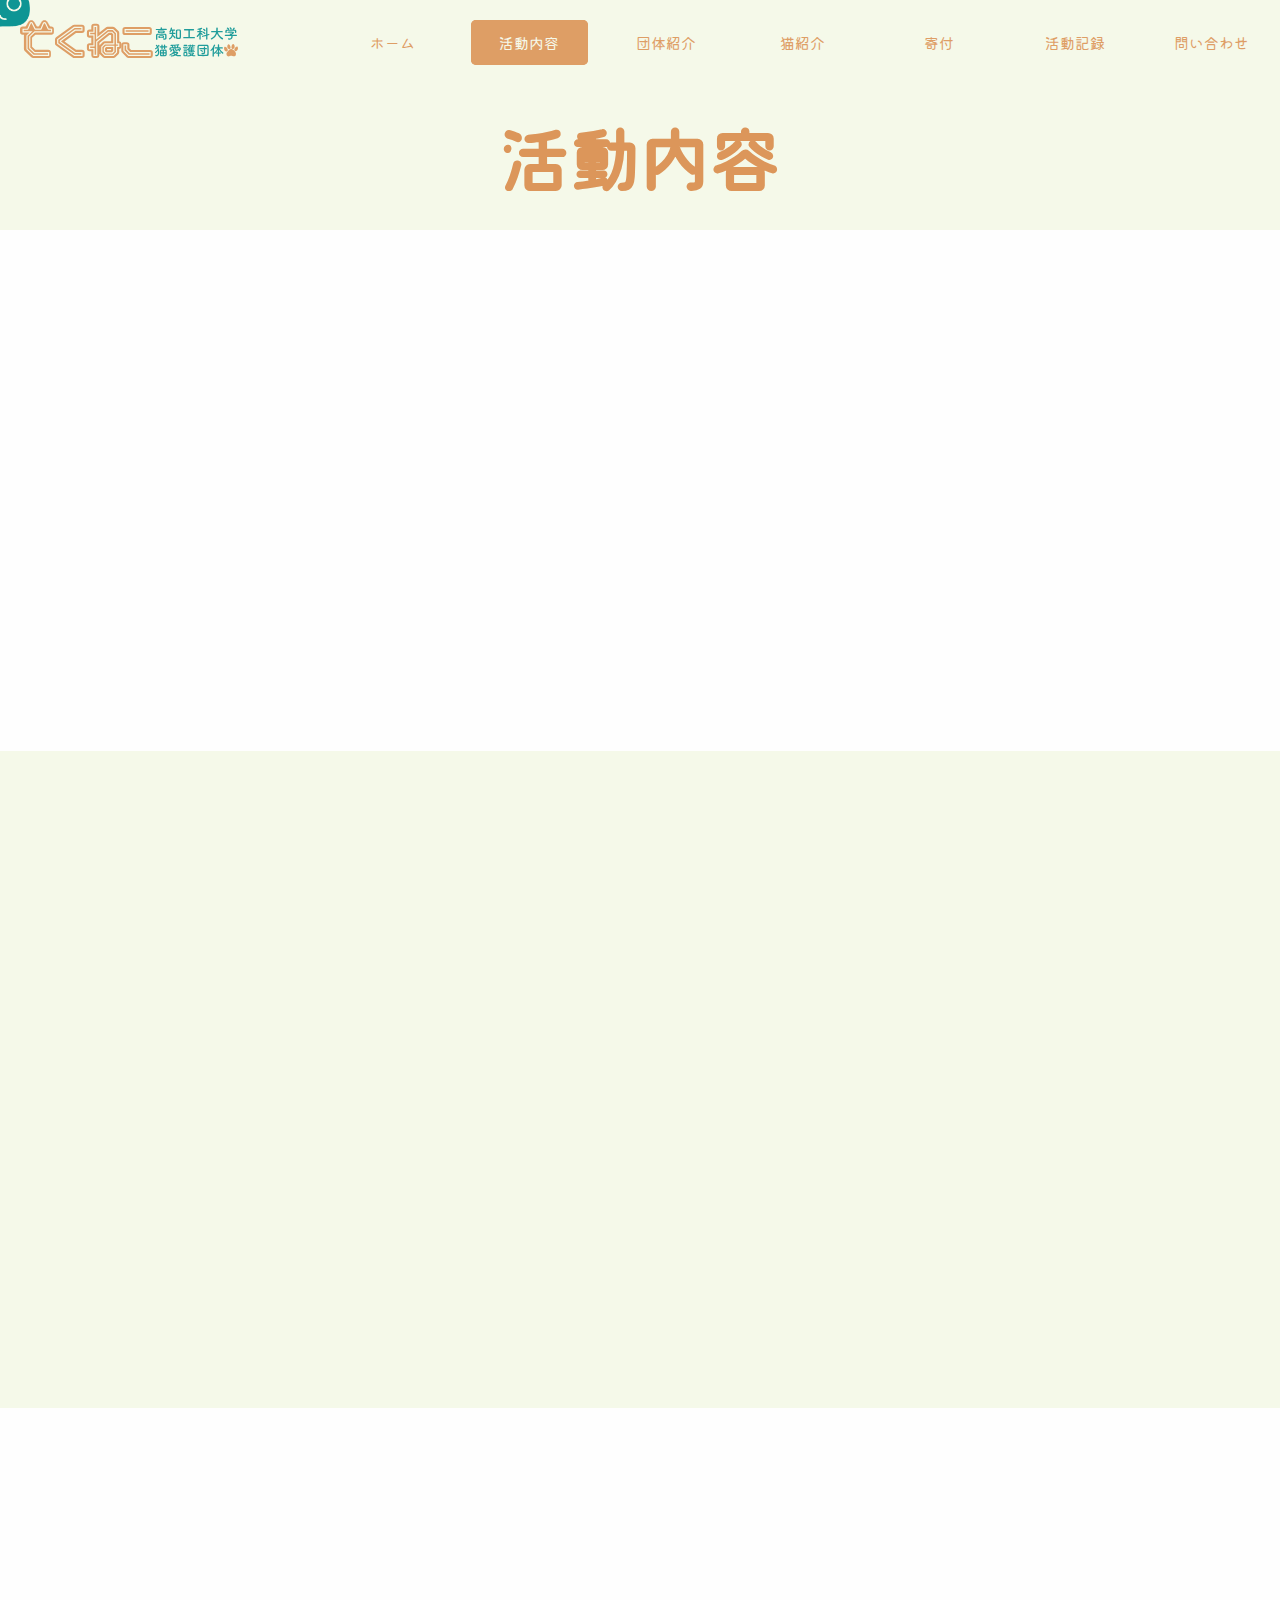
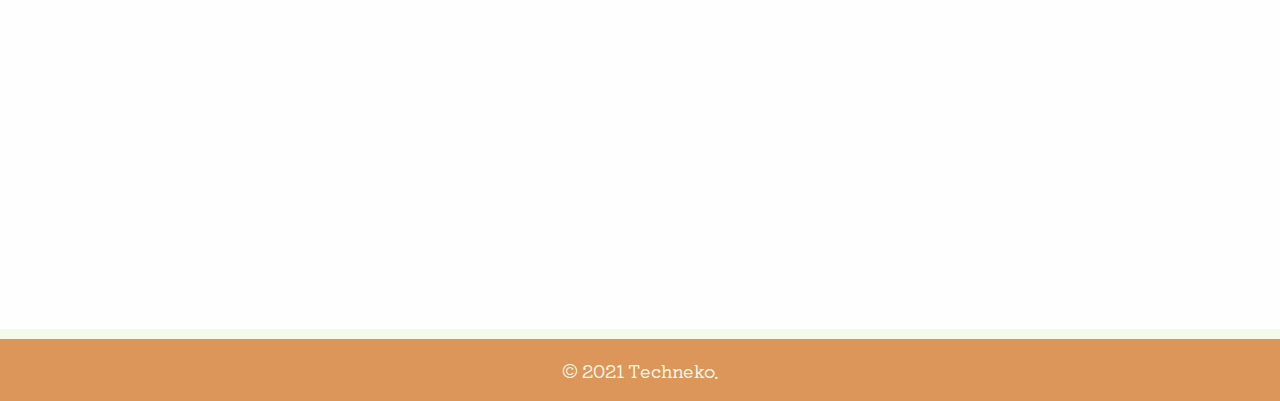
==== commit 9be9cd89: "footerの修正, 軽微な修正" ====
--- a/activity.html
+++ b/activity.html
@@ -8,7 +8,7 @@
     <title>活動内容 - てくねこ</title>
     <link rel="shortcut icon" href="favicon.ico" type="favicon.ico">
     <link rel="preconnect" href="https://fonts.gstatic.com">
-    <link href="https://fonts.googleapis.com/css2?family=Kiwi+Maru:wght@300;400;500&family=Teko:wght@600&display=swap" rel="stylesheet">
+    <link href="https://fonts.googleapis.com/css2?family=Kiwi+Maru:wght@300;400;500&display=swap" rel="stylesheet">
     <meta name="viewport" content="width=device-width, initial-scale=1.0, maximum-scale=1.0, minimum-scale=1.0">
     <meta name="description" content="パトロールやTNRなど、「てくねこ」の主な活動内容の紹介です。" />
 
--- a/style.css
+++ b/style.css
@@ -157,7 +157,7 @@
     overflow: hidden;
     background: #F5F9E9;
     position: relative;
-    margin: 0px;
+    margin: 0 0 3vh;
     color: #493B2A;
     display: flex;
     flex-direction: column;
@@ -310,12 +310,11 @@
 
 .col-6 h1.title {
     line-height: 1;
-    font-family: 'Teko', sans-serif;
+    font-family: 'Kiwi Maru', serif;
     color: #DC965A;
-    font-weight: bold;
     margin-top: 5vw;
     margin-bottom: 0;
-    font-size: 6vw;
+    font-size: 5vw;
 }
 
 .col-6 h2{
@@ -333,7 +332,7 @@
 }
 
 .col-5 {
-    margin: 3vw 0px 0px;
+    margin: 12vh 0px 0px;
     background: #F5F9E9;
     min-height: 45vh;
     text-align: center;
@@ -364,8 +363,8 @@
 
 dl {
     overflow: auto;
-    width: 47%;
-    height: 44.5vh;
+    width: 45%;
+    height: 47vh;
     margin: 50px 0px;
     margin-right: 1vw;
     padding: 10px 0px 10px 20px;
@@ -395,8 +394,8 @@
 }
 
 .sns {
-    width: 6%;
-    height: 6%;
+    width: 9%;
+    height: 9%;
     margin-left: 10px;
     margin-right: 10px;
 }
@@ -424,15 +423,15 @@
     background-color: #DC965A;
     width: 100%;
     padding: 1vh 0;
-    z-index: 1;
+    z-index: -1;
 }
 
 footer p {
-    font-family: 'Teko', sans-serif;
+    font-family: 'Kiwi Maru', serif;
     color: #F5F9E9;
     text-align: center;
     padding: 1vh;
-    font-size: 1.8vw;
+    font-size: 1.4vw;
 }
 
 h1 {
@@ -642,6 +641,16 @@
 .screen .card img {
     width: 55%;
     margin: 1vh auto 2vh;
+    cursor: pointer;
+}
+.screen .card img:hover{
+    position: relative;
+    bottom: 2vh;
+}
+
+.screen .card img:active{
+    position: relative;
+    bottom: 2vh;
 }
 
 .screen .card img.side {
@@ -740,7 +749,7 @@
     display: flex;
     width: auto;
     font-size: 2.5vw;
-    padding: 0px 10px 10px;
+    padding: 0px 0px 10px;
 }
 
 form input {
@@ -784,9 +793,13 @@
 p.contact {
     display: flex;
     text-align: center;
-    width: 31vw;
-    margin: 10px auto 40px;
+    width: 42vw;
+    margin: 10px auto 50px;
     font-size: 1.5vw;
+}
+p.contact a{
+    display: contents;
+    color: #0E9594;
 }
 
 p.thanks {
@@ -831,6 +844,10 @@
     }
     nav a {
         width: 6.4vw;
+    }
+
+    .col-5 {
+        margin: 5vh 0px 0px;
     }
 
     /* .screen .card:nth-child(3n+3){
@@ -904,6 +921,9 @@
     }
     nav .p-container {
         display: none;
+    }
+    main{
+        margin: 0 0 2vh;
     }
     #humberger {
         position: relative;
@@ -1032,6 +1052,7 @@
     .col-6 h1.title {
         line-height: 1;
         margin-top: 5vw;
+        font-size: 7vw;
     }
     .col-6 p {
         width: 70vw;
@@ -1067,6 +1088,7 @@
     h1 {
         margin: 55px auto 20px;
         font-size: 8vw;
+        width: 60vw;
     }
     .col {
         padding: 10px 20px 25px 20px;
